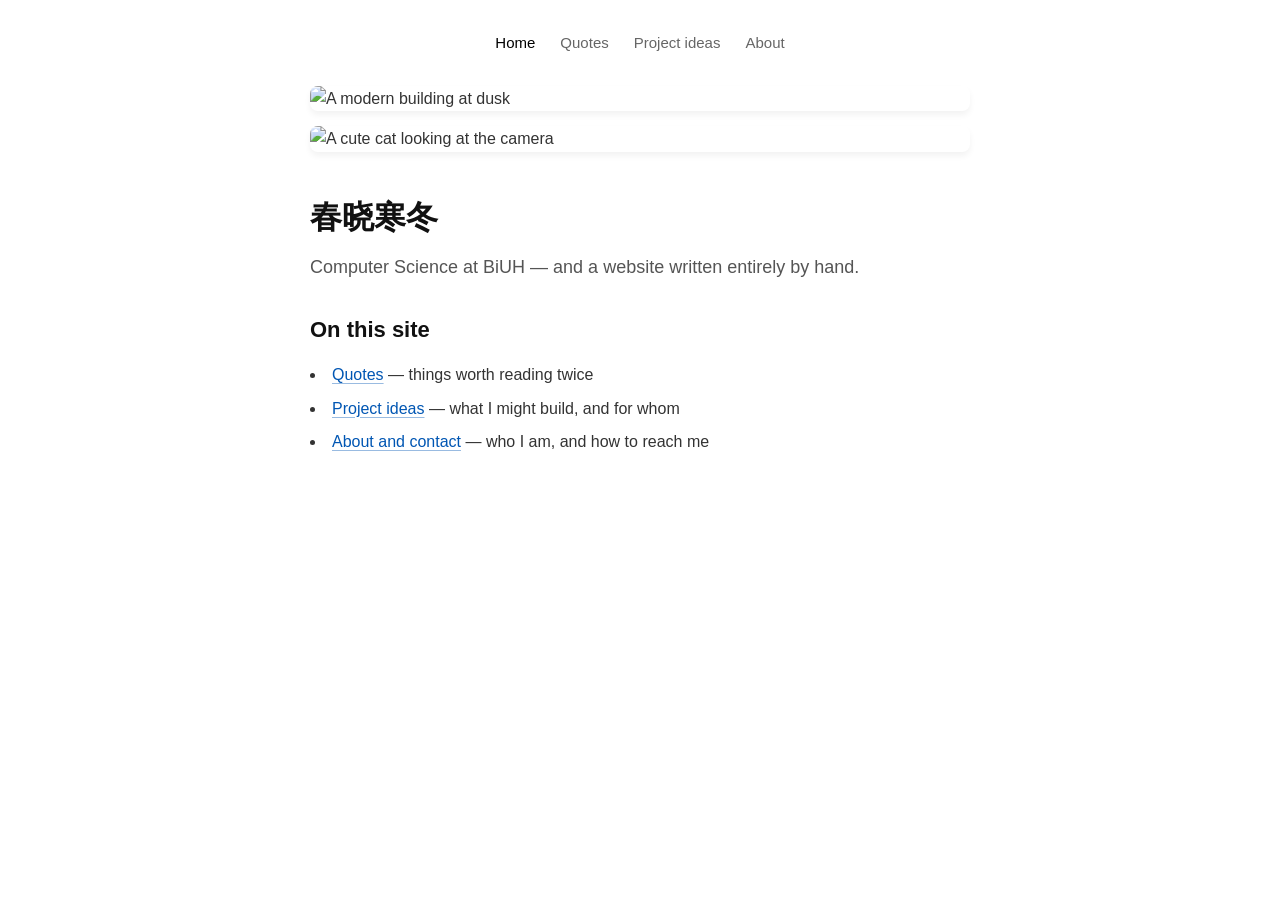
==== index.html @ f057547f "First commit: learning1" ====
<!DOCTYPE html>
<html lang="en">
<head>
    <meta charset="UTF-8">
    <meta name="viewport" content="width=device-width, initial-scale=1.0">
    <title>春晓寒冬 - Home</title>
    <link rel="stylesheet" href="style.css">
</head>
<body>
    <!-- 顶部极简导航 -->
    <header>
        <nav>
            <ul>
                <li><a href="index.html" class="active">Home</a ></li>
                <li><a href="quotes.html">Quotes</a ></li>
                <li><a href="projects.html">Project ideas</a ></li>
                <li><a href="about.html">About</a ></li>
            </ul>
        </nav>
    </header>

    <!-- 主体内容 -->
    <main class="container">
        <!-- 图片区域 -->
        <div class="image-gallery">
            <!-- 建议你把图片下载下来，命名为 image1.jpg 和 image2.jpg 放在同一个文件夹里替换这里的 src -->
            <img src="https://images.unsplash.com/photo-1542314831-c6a4d1424b1b?q=80&w=1200&auto=format&fit=crop" alt="A modern building at dusk">
            <img src="https://images.unsplash.com/photo-1514888286974-6c03e2ca1dba?q=80&w=1200&auto=format&fit=crop" alt="A cute cat looking at the camera">
        </div>

        <!-- 文字介绍 -->
        <section class="intro-text">
            <h1>春晓寒冬</h1>
            <p class="subtitle">Computer Science at BiUH — and a website written entirely by hand.</p >
            
            <h2>On this site</h2>
            <ul class="site-links">
                <li><a href="quotes.html">Quotes</a > — things worth reading twice</li>
                <li><a href="projects.html">Project ideas</a > — what I might build, and for whom</li>
                <li><a href="about.html">About and contact</a > — who I am, and how to reach me</li>
            </ul>
        </section>
    </main>
</body>
</html>
---- style.css ----
/* 全局基础设置 */
* {
    margin: 0;
    padding: 0;
    box-sizing: border-box;
}

body {
    font-family: -apple-system, BlinkMacSystemFont, "Segoe UI", Roboto, "Helvetica Neue", Arial, sans-serif;
    background-color: #ffffff; /* 极简白底 */
    color: #333333;
    line-height: 1.6;
    display: flex;
    flex-direction: column;
    align-items: center; /* 让所有内容居中 */
}

/* 顶部导航栏 */
header {
    width: 100%;
    padding: 30px 20px;
    display: flex;
    justify-content: center; /* 导航居中 */
}

nav ul {
    list-style: none;
    display: flex;
    gap: 25px; /* 导航项之间的间距 */
}

nav a {
    text-decoration: none;
    color: #666666;
    font-size: 15px;
    transition: color 0.2s ease;
}

nav a:hover, nav a.active {
    color: #000000; /* 鼠标悬停或当前页面变成纯黑 */
}

/* 主容器（限制最大宽度，保持排版整齐） */
.container {
    width: 100%;
    max-width: 700px; /* 限制内容宽度，类似照片里的宽度 */
    padding: 0 20px 80px 20px;
}

/* 图片画廊 */
.image-gallery {
    display: flex;
    flex-direction: column;
    gap: 15px; /* 两张图片之间的间距 */
    margin-bottom: 40px;
}

.image-gallery img {
    width: 100%;
    height: auto;
    border-radius: 8px; /* 圆角效果 */
    object-fit: cover;
    box-shadow: 0 4px 6px rgba(0,0,0,0.05); /* 极浅的阴影增加立体感 */
}

/* 文字区域 */
.intro-text h1 {
    font-size: 32px;
    font-weight: bold;
    margin-bottom: 10px;
    color: #111;
}

.intro-text .subtitle {
    font-size: 18px;
    color: #555555;
    margin-bottom: 30px;
}

.intro-text h2 {
    font-size: 22px;
    margin-bottom: 15px;
    color: #111;
}

/* 列表链接样式 */
.site-links {
    list-style-position: inside; /* 让圆点缩进自然 */
    color: #333;
}

.site-links li {
    margin-bottom: 8px;
    font-size: 16px;
}

.site-links a {
    color: #0056b3; /* 经典的链接蓝色 */
    text-decoration: underline; /* 下划线 */
    text-decoration-color: rgba(0, 86, 179, 0.4); /* 下划线半透明显得不刺眼 */
    text-underline-offset: 3px; /* 下划线稍微往下挪一点 */
    transition: all 0.2s;
}

.site-links a:hover {
    color: #003d82;
    text-decoration-color: #003d82;
}

/* 响应式设计：手机端适配 */
@media (max-width: 600px) {
    nav ul {
        gap: 15px;
        flex-wrap: wrap; /* 如果屏幕太小，导航允许换行 */
        justify-content: center;
    }
    
    .intro-text h1 {
        font-size: 28px;
    }
    
    .intro-text .subtitle {
        font-size: 16px;
    }
}
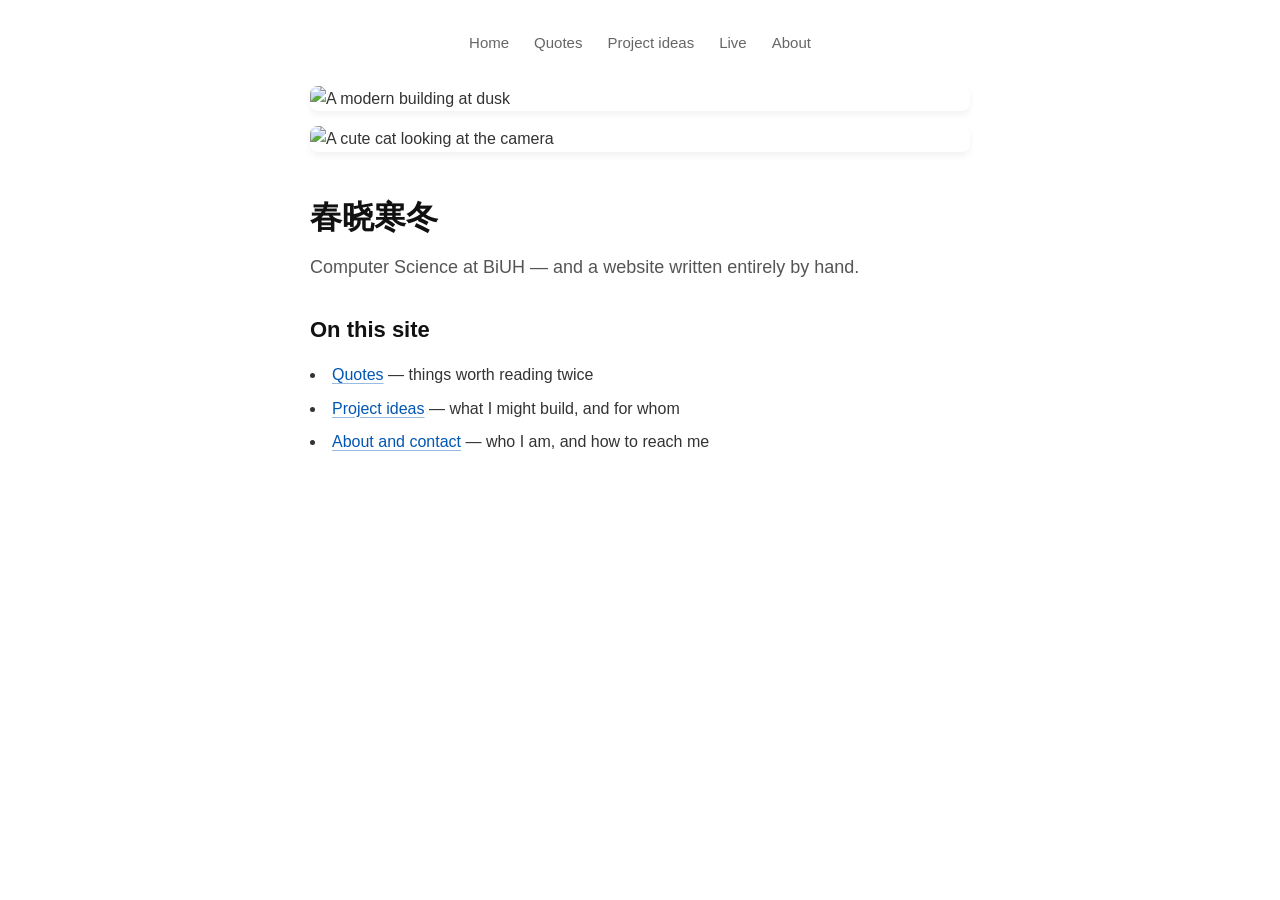
==== commit c1096ddc: "Add my website files" ====
--- a/index.html
+++ b/index.html
@@ -9,12 +9,14 @@
 <body>
     <!-- 顶部极简导航 -->
     <header>
-        <nav>
+                <nav>
             <ul>
-                <li><a href="index.html" class="active">Home</a ></li>
-                <li><a href="quotes.html">Quotes</a ></li>
-                <li><a href="projects.html">Project ideas</a ></li>
-                <li><a href="about.html">About</a ></li>
+                <li><a href="index.html">Home</a></li>
+                <li><a href="quotes.html">Quotes</a></li>
+                <li><a href="projects.html">Project ideas</a></li>
+                <!-- 把下面这行 Live 加进去 -->
+                <li><a href="live.html">Live</a></li> 
+                <li><a href="about.html">About</a></li>
             </ul>
         </nav>
     </header>
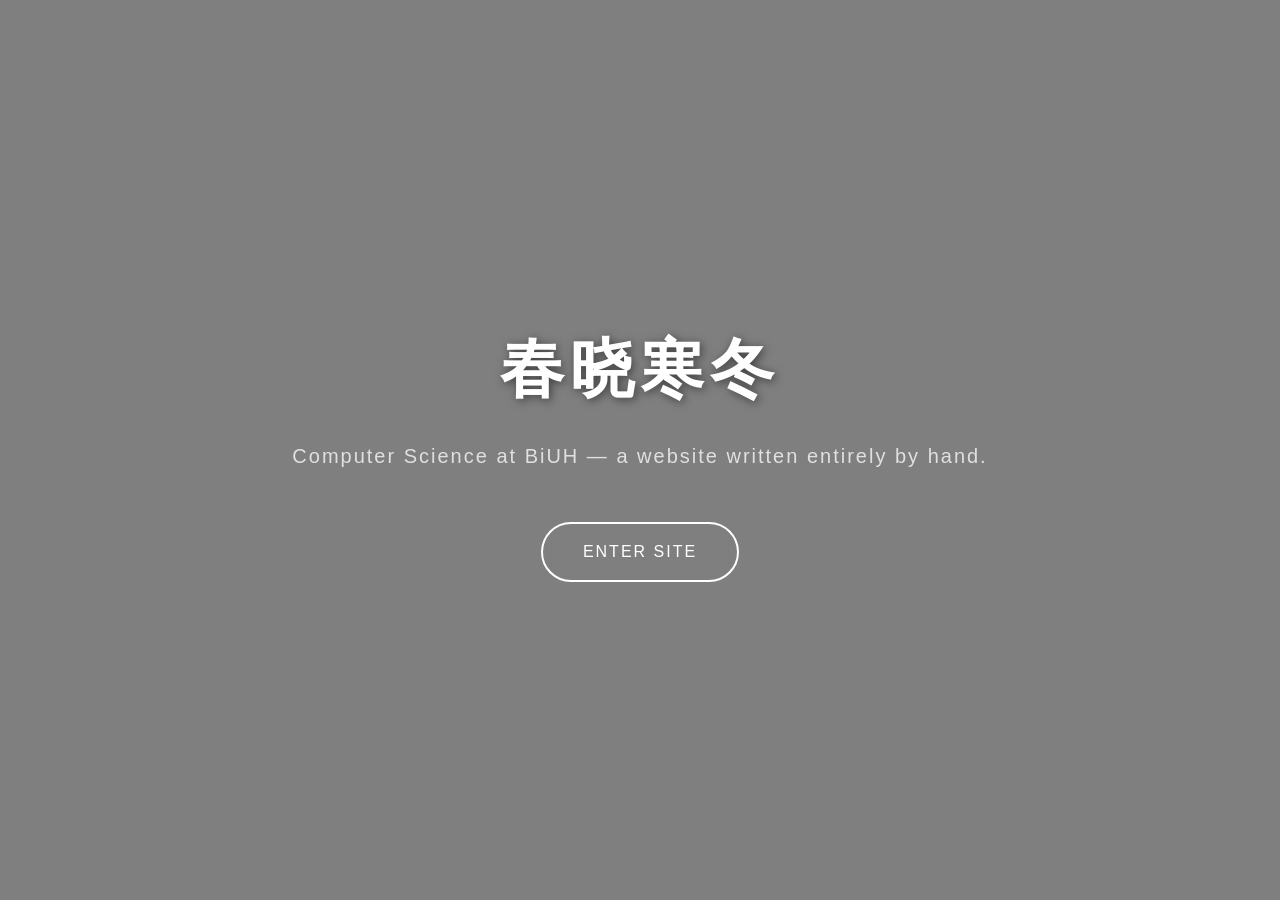
==== commit 836e7bac: "Add my website cover" ====
--- a/index.html
+++ b/index.html
@@ -3,45 +3,122 @@
 <head>
     <meta charset="UTF-8">
     <meta name="viewport" content="width=device-width, initial-scale=1.0">
-    <title>春晓寒冬 - Home</title>
+    <title>Welcome - 春晓寒冬</title>
+    <!-- 引入你的通用样式表 -->
     <link rel="stylesheet" href="style.css">
+    <style>
+        /* 隐藏页面滚动条，让落地页纯粹占据整个屏幕 */
+        body, html {
+            height: 100%;
+            margin: 0;
+            padding: 0;
+            overflow: hidden; 
+            font-family: -apple-system, BlinkMacSystemFont, "Segoe UI", Roboto, Helvetica, Arial, sans-serif;
+        }
+
+        /* 落地页全屏背景 */
+        .landing-container {
+            position: relative;
+            height: 100vh;
+            width: 100%;
+            /* 这里使用你的海景图，如果没有可以先放个颜色：background-color: #1a1a1a; */
+            background-image: url('pic2.jpg'); 
+            background-size: cover;
+            background-position: center;
+            display: flex;
+            flex-direction: column;
+            justify-content: center;
+            align-items: center;
+            text-align: center;
+        }
+
+        /* 深色遮罩，增加高级感和文字清晰度 */
+        .landing-container::before {
+            content: '';
+            position: absolute;
+            top: 0; left: 0; right: 0; bottom: 0;
+            background: rgba(0, 0, 0, 0.5); 
+            z-index: 1;
+            transition: background 0.5s ease;
+        }
+
+        /* 鼠标悬停在背景上时，遮罩稍微变亮 */
+        .landing-container:hover::before {
+            background: rgba(0, 0, 0, 0.3); 
+        }
+
+        /* 居中文字区域 */
+        .landing-content {
+            position: relative;
+            z-index: 2;
+            color: #ffffff;
+            padding: 0 20px;
+            animation: fadeIn 2s ease-in-out; /* 淡入动画 */
+        }
+
+        .landing-content h1 {
+            font-size: 64px;
+            font-weight: bold;
+            margin-bottom: 20px;
+            letter-spacing: 6px;
+            text-shadow: 2px 2px 10px rgba(0,0,0,0.5);
+        }
+
+        .landing-content p {
+            font-size: 20px;
+            font-weight: 300;
+            letter-spacing: 2px;
+            color: #e0e0e0;
+            margin-bottom: 50px;
+        }
+
+        /* 进入网站的按钮 */
+        .enter-btn {
+            display: inline-block;
+            padding: 15px 40px;
+            font-size: 16px;
+            color: #ffffff;
+            text-decoration: none;
+            border: 2px solid #ffffff;
+            border-radius: 30px;
+            letter-spacing: 2px;
+            text-transform: uppercase;
+            transition: all 0.4s ease;
+            backdrop-filter: blur(5px); /* 背景模糊效果 */
+        }
+
+        .enter-btn:hover {
+            background-color: #ffffff;
+            color: #000000;
+            transform: scale(1.05);
+            box-shadow: 0 0 20px rgba(255,255,255,0.4);
+        }
+
+        /* 简单的文字淡入动画 */
+        @keyframes fadeIn {
+            from { opacity: 0; transform: translateY(20px); }
+            to { opacity: 1; transform: translateY(0); }
+        }
+
+        /* 手机屏幕适配 */
+        @media (max-width: 600px) {
+            .landing-content h1 { font-size: 42px; letter-spacing: 4px; }
+            .landing-content p { font-size: 16px; }
+        }
+    </style>
 </head>
 <body>
-    <!-- 顶部极简导航 -->
-    <header>
-                <nav>
-            <ul>
-                <li><a href="index.html">Home</a></li>
-                <li><a href="quotes.html">Quotes</a></li>
-                <li><a href="projects.html">Project ideas</a></li>
-                <!-- 把下面这行 Live 加进去 -->
-                <li><a href="live.html">Live</a></li> 
-                <li><a href="about.html">About</a></li>
-            </ul>
-        </nav>
-    </header>
 
-    <!-- 主体内容 -->
-    <main class="container">
-        <!-- 图片区域 -->
-        <div class="image-gallery">
-            <!-- 建议你把图片下载下来，命名为 image1.jpg 和 image2.jpg 放在同一个文件夹里替换这里的 src -->
-            <img src="https://images.unsplash.com/photo-1542314831-c6a4d1424b1b?q=80&w=1200&auto=format&fit=crop" alt="A modern building at dusk">
-            <img src="https://images.unsplash.com/photo-1514888286974-6c03e2ca1dba?q=80&w=1200&auto=format&fit=crop" alt="A cute cat looking at the camera">
+    <!-- 全屏落地页容器 -->
+    <div class="landing-container">
+        <div class="landing-content">
+            <h1>春晓寒冬</h1>
+            <p>Computer Science at BiUH — a website written entirely by hand.</p>
+            
+            <!-- 点击进入按钮，指向你真正的首页 home.html -->
+            <a href="home.html" class="enter-btn">Enter Site</a>
         </div>
+    </div>
 
-        <!-- 文字介绍 -->
-        <section class="intro-text">
-            <h1>春晓寒冬</h1>
-            <p class="subtitle">Computer Science at BiUH — and a website written entirely by hand.</p >
-            
-            <h2>On this site</h2>
-            <ul class="site-links">
-                <li><a href="quotes.html">Quotes</a > — things worth reading twice</li>
-                <li><a href="projects.html">Project ideas</a > — what I might build, and for whom</li>
-                <li><a href="about.html">About and contact</a > — who I am, and how to reach me</li>
-            </ul>
-        </section>
-    </main>
 </body>
 </html>
